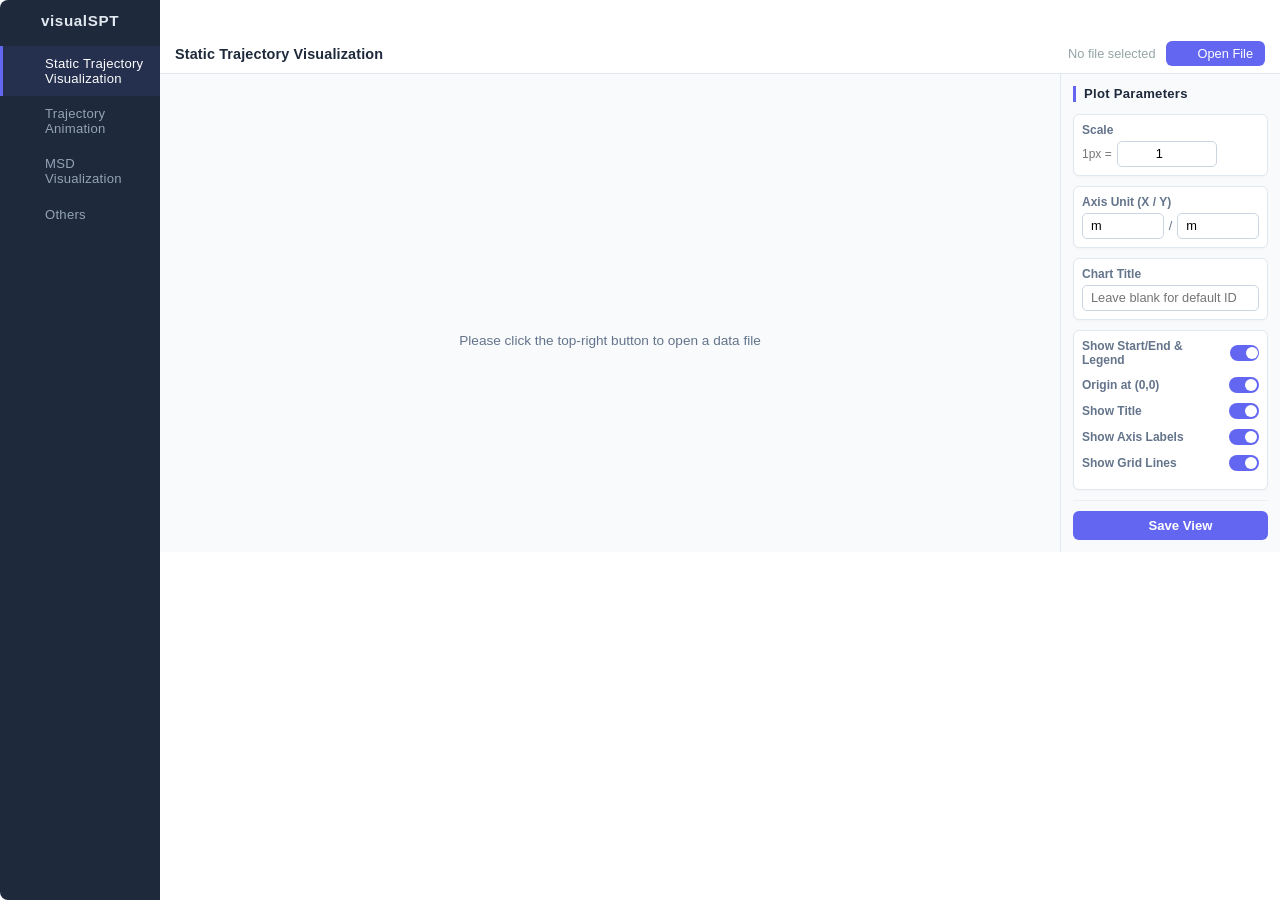
==== ui/index.html @ 6fc47962 "优化中英文" ====
<!doctype html>
<html lang="en">
  <head>
    <meta charset="UTF-8" />
    <meta name="viewport" content="width=device-width, initial-scale=1.0" />
    <title>visualSPT</title>
    <link rel="stylesheet" href="css/base.css" />
    <script src="lucide.min.js"></script>
  </head>
  <body>
    <div class="window-frame">
      <div class="titlebar pywebview-drag-region">
        <div class="titlebar-left">
          <div class="app-title">visualSPT</div>
        </div>
        <div class="titlebar-right">
          <button id="min-btn" class="title-btn">
            <i data-lucide="minus" class="icon-sm"></i>
          </button>
          <button id="close-btn" class="title-btn close">
            <i data-lucide="x" class="icon-sm"></i>
          </button>
        </div>
      </div>
      <div class="content-row">
        <div class="sidebar">
          <nav>
            <button class="nav-btn active" data-target="page-viz">
              <i data-lucide="route" class="icon-nav"></i> Static Trajectory
              Visualization
            </button>
            <button class="nav-btn" data-target="page-activate-traj">
              <i data-lucide="play-circle" class="icon-nav"></i>
              Trajectory Animation
            </button>
            <button class="nav-btn" data-target="page-tamsd">
              <i data-lucide="bar-chart-3" class="icon-nav"></i> MSD
              Visualization
            </button>
            <button class="nav-btn" data-target="page-others">
              <i data-lucide="trending-up" class="icon-nav"></i> Others
            </button>
          </nav>
        </div>
        <div class="main-content">
          <div id="app"></div>
        </div>
      </div>
    </div>

    <script src="script.js"></script>
    <script>
      lucide.createIcons();
    </script>
  </body>
</html>
---- ui/css/base.css ----
:root {
  --bg-color: #f5f6fa;
  --sidebar-bg: #1e293b;
  --sidebar-hover: #334155;
  --active-color: #6366f1;
  --active-hover: #4f46e5;
  --active-light: rgba(99, 102, 241, 0.1);
  --text-color: #1e293b;
  --text-secondary: #64748b;
  --border-color: #e2e8f0;
  --panel-bg: #f8fafc;
  --input-border: #cbd5e1;
}

* {
  box-sizing: border-box;
  margin: 0;
  padding: 0;
  outline: none;
  -webkit-tap-highlight-color: transparent;
}

*:focus {
  outline: none !important;
}

html,
body {
  background: transparent !important;
  margin: 0;
  padding: 0;
}

html {
  height: 100vh;
  overflow: hidden;
}

body {
  font-family:
    -apple-system, BlinkMacSystemFont, "Segoe UI", Roboto, Helvetica, Arial,
    sans-serif;
  display: flex;
  flex-direction: column;
  height: 100vh;
  overflow: hidden;
  color: var(--text-color);
  font-size: 13px;
}

/* Rounded window container */
.window-frame {
  display: flex;
  flex-direction: column;
  width: 100%;
  height: 100%;
  border-radius: 8px;
  overflow: hidden;
  background-color: var(--bg-color);
}

/* content row holds the sidebar and main-content horizontally */
.content-row {
  display: flex;
  flex: 1 1 auto;
  min-height: 0;
  overflow: hidden;
}

/* --- Sidebar --- */
.sidebar {
  width: 160px;
  background-color: var(--sidebar-bg);
  color: #cbd5e1;
  display: flex;
  flex-direction: column;
  flex-shrink: 0;
  z-index: 10;
  padding-top: 12px;
}

.logo {
  display: none;
}

.nav-btn {
  background: none;
  border: none;
  color: #94a3b8;
  padding: 10px 16px;
  text-align: left;
  cursor: pointer;
  font-size: 0.82rem;
  transition:
    background-color 0.2s ease,
    color 0.2s ease,
    border-left-color 0.2s ease;
  width: 100%;
  display: flex;
  align-items: center;
  gap: 10px;
  border-left: 3px solid transparent;
  border-radius: 0;
  -webkit-user-select: none;
  user-select: none;
  -webkit-tap-highlight-color: transparent;
  letter-spacing: 0.02em;
}

.nav-btn:focus,
.nav-btn:active,
.nav-btn:focus-visible {
  outline: none !important;
  box-shadow: none !important;
}

.nav-btn:hover {
  background-color: var(--sidebar-hover);
  color: #e2e8f0;
}

.nav-btn.active {
  background-color: var(--active-light);
  color: #fff;
  border-left-color: var(--active-color);
}

/* --- Main Content Area --- */
.main-content {
  flex: 1;
  padding: 0;
  overflow: hidden;
  display: flex;
  flex-direction: column;
  background-color: #fff;
}

.page {
  display: none;
  height: 100%;
  width: 100%;
}
.page.active {
  display: flex;
  flex-direction: column;
}

/* Custom title bar (for frameless window) */
.titlebar {
  height: 34px;
  display: flex;
  align-items: center;
  justify-content: space-between;
  padding: 0;
  background: #ffffff;
  -webkit-user-select: none;
}
.titlebar-left {
  display: flex;
  align-items: center;
  justify-content: center;
  width: 160px;
  height: 100%;
  background-color: var(--sidebar-bg);
  flex-shrink: 0;
}
.app-title {
  font-weight: 700;
  color: #e2e8f0;
  font-size: 0.95rem;
  letter-spacing: 0.04em;
  margin-top: 6px;
}
.titlebar-right {
  display: flex;
  gap: 2px;
  padding-right: 8px;
}
.title-btn {
  width: 36px;
  height: 28px;
  border: none;
  background: transparent;
  cursor: pointer;
  font-size: 14px;
  display: inline-flex;
  align-items: center;
  justify-content: center;
  border-radius: 6px;
  color: var(--text-secondary);
  transition:
    background-color 150ms ease,
    color 150ms ease;
}
.title-btn:hover {
  background: var(--bg-color);
  color: var(--text-color);
}
.title-btn:active {
  background: var(--border-color);
}
.title-btn.close:hover {
  background: #fef2f2;
  color: #dc2626;
}
.card {
  background: white;
  display: flex;
  flex-direction: column;
  flex: 1;
  overflow: hidden;
  border-radius: 0;
  box-shadow: none;
}

.card-header {
  height: 40px;
  padding: 0 15px;
  border-bottom: 1px solid var(--border-color);
  display: flex;
  justify-content: space-between;
  align-items: center;
  background: #fff;
  flex-shrink: 0;
}

.card-header h1 {
  font-size: 0.9rem;
  font-weight: 600;
  color: var(--text-color);
  letter-spacing: 0.01em;
}

.upload-section {
  display: flex;
  align-items: center;
  gap: 10px;
}

/* --- Lucide icon utility classes --- */
.icon-sm {
  width: 15px;
  height: 15px;
  stroke-width: 2;
}
.icon-nav {
  width: 16px;
  height: 16px;
  stroke-width: 1.8;
  flex-shrink: 0;
}
.icon-btn {
  width: 14px;
  height: 14px;
  stroke-width: 2;
}
.icon-spin {
  animation: spin 1s linear infinite;
}
@keyframes spin {
  from {
    transform: rotate(0deg);
  }
  to {
    transform: rotate(360deg);
  }
}
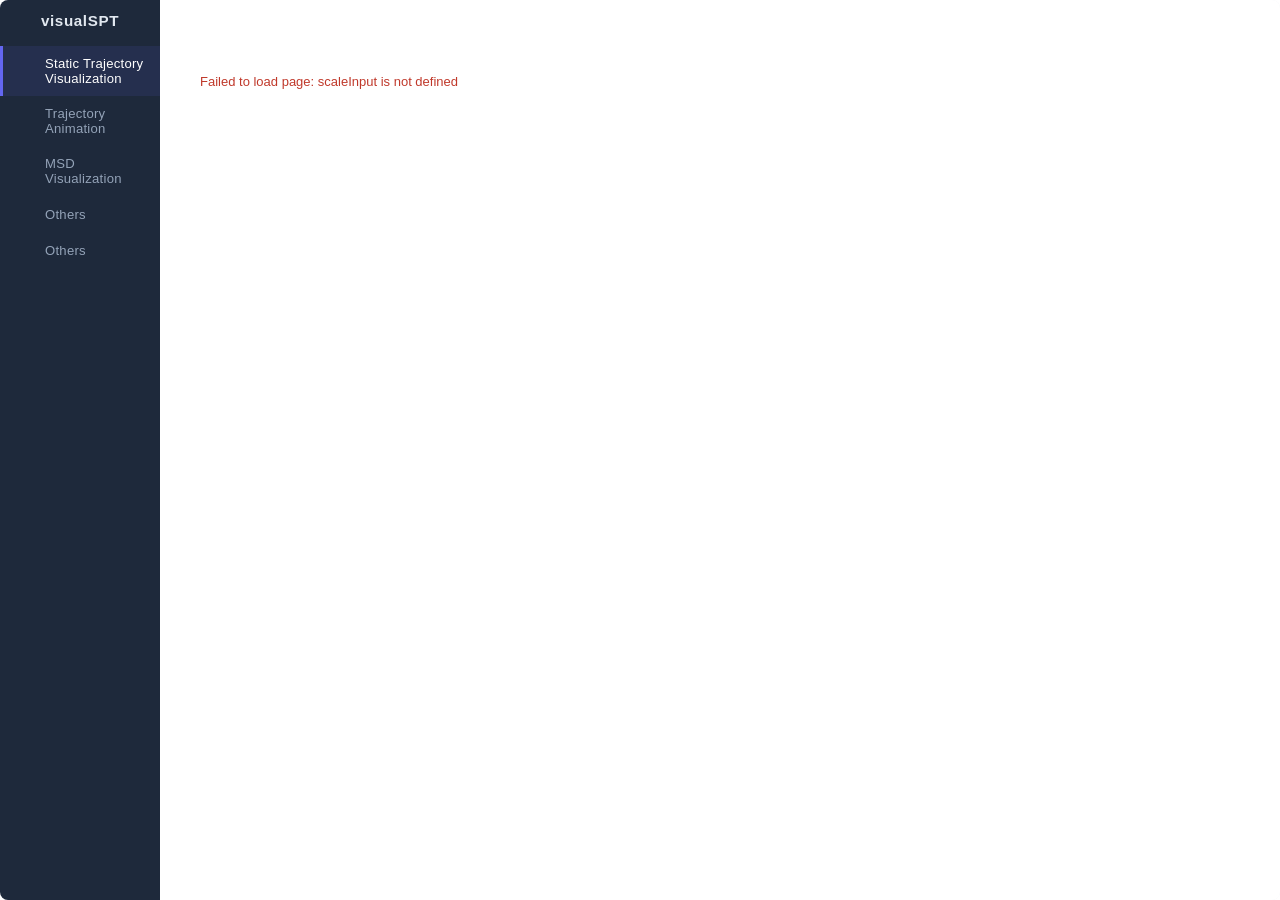
==== commit a6c4b695: "Merge branch 'main' of https://github.com/JuneDrinleng/visualSPT" ====
--- a/ui/index.html
+++ b/ui/index.html
@@ -39,6 +39,8 @@
             </button>
             <button class="nav-btn" data-target="page-others">
               <i data-lucide="trending-up" class="icon-nav"></i> Others
+            <button class="nav-btn" data-target="page-others">
+              <i data-lucide="trending-up" class="icon-nav"></i> Others
             </button>
           </nav>
         </div>
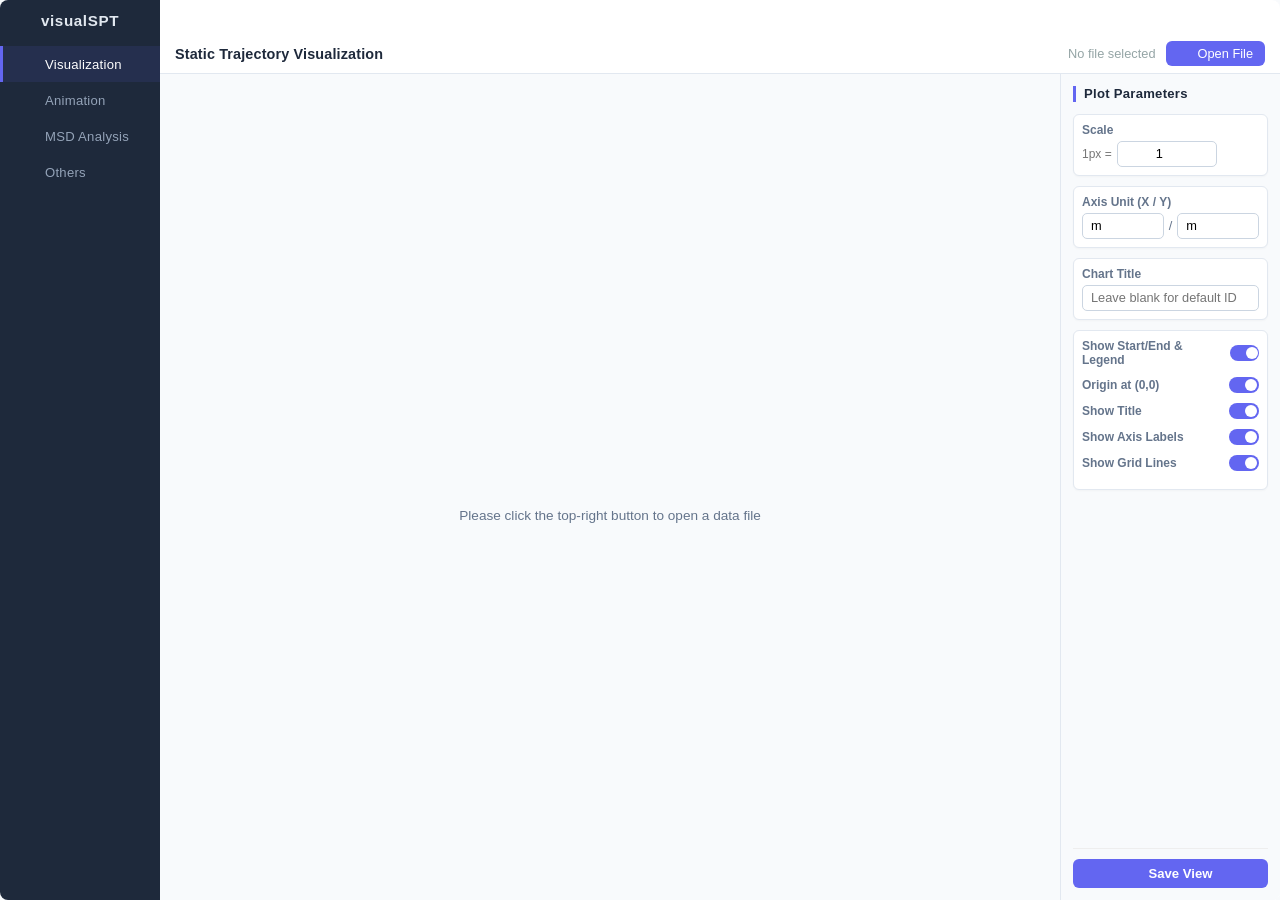
==== commit 937c215b: "修复白边" ====
--- a/ui/index.html
+++ b/ui/index.html
@@ -25,20 +25,17 @@
       <div class="content-row">
         <div class="sidebar">
           <nav>
-            <button class="nav-btn active" data-target="page-viz">
-              <i data-lucide="route" class="icon-nav"></i> Static Trajectory
+            <button class="nav-btn active" data-target="page-traj-viewer">
+              <i data-lucide="route" class="icon-nav"></i>
               Visualization
             </button>
             <button class="nav-btn" data-target="page-activate-traj">
               <i data-lucide="play-circle" class="icon-nav"></i>
-              Trajectory Animation
+              Animation
             </button>
-            <button class="nav-btn" data-target="page-tamsd">
-              <i data-lucide="bar-chart-3" class="icon-nav"></i> MSD
-              Visualization
+            <button class="nav-btn" data-target="page-msd-viewer">
+              <i data-lucide="bar-chart-3" class="icon-nav"></i> MSD Analysis
             </button>
-            <button class="nav-btn" data-target="page-others">
-              <i data-lucide="trending-up" class="icon-nav"></i> Others
             <button class="nav-btn" data-target="page-others">
               <i data-lucide="trending-up" class="icon-nav"></i> Others
             </button>
--- a/ui/css/base.css
+++ b/ui/css/base.css
@@ -26,7 +26,7 @@
 
 html,
 body {
-  background: transparent !important;
+  background: var(--panel-bg) !important;
   margin: 0;
   padding: 0;
 }
@@ -132,7 +132,14 @@
   overflow: hidden;
   display: flex;
   flex-direction: column;
-  background-color: #fff;
+  background-color: var(--panel-bg);
+}
+
+#app {
+  flex: 1;
+  display: flex;
+  flex-direction: column;
+  min-height: 0;
 }
 
 .page {
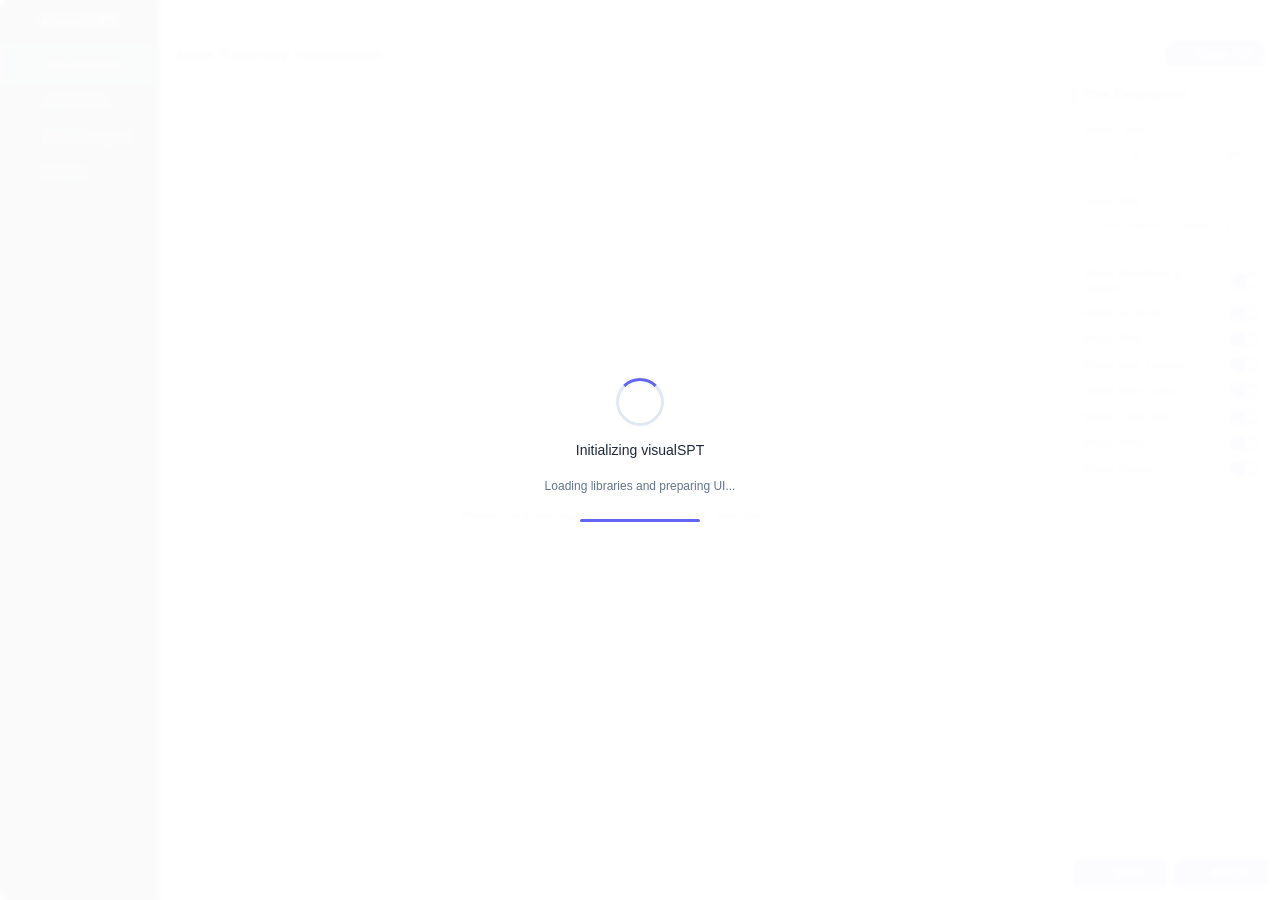
==== commit 5dc64333: "优化启动" ====
--- a/ui/index.html
+++ b/ui/index.html
@@ -6,9 +6,233 @@
     <title>visualSPT</title>
     <link rel="stylesheet" href="css/base.css" />
     <script src="lucide.min.js"></script>
+    <style>
+      /* 快速加载指示器：最小化样式 */
+      .loading-overlay {
+        position: fixed;
+        top: 0;
+        left: 0;
+        right: 0;
+        bottom: 0;
+        background: rgba(255, 255, 255, 0.98);
+        display: flex;
+        align-items: center;
+        justify-content: center;
+        z-index: 9999;
+        transition: opacity 0.3s ease-out;
+        backdrop-filter: blur(2px);
+      }
+      .loading-overlay.hidden {
+        opacity: 0;
+        pointer-events: none;
+      }
+      .loading-spinner {
+        display: flex;
+        flex-direction: column;
+        align-items: center;
+        gap: 16px;
+        text-align: center;
+      }
+      .spinner {
+        width: 48px;
+        height: 48px;
+        border: 3px solid #e2e8f0;
+        border-top-color: #6366f1;
+        border-radius: 50%;
+        animation: spin 0.8s linear infinite;
+      }
+      @keyframes spin {
+        to {
+          transform: rotate(360deg);
+        }
+      }
+      .loading-text {
+        font-size: 14px;
+        font-weight: 500;
+        color: #1e293b;
+        margin-bottom: 4px;
+      }
+      .loading-subtext {
+        font-size: 12px;
+        color: #64748b;
+        max-width: 200px;
+        line-height: 1.4;
+      }
+      .loading-progress {
+        margin-top: 8px;
+        height: 3px;
+        width: 120px;
+        background: #e2e8f0;
+        border-radius: 2px;
+        overflow: hidden;
+      }
+      .loading-progress-bar {
+        height: 100%;
+        background: #6366f1;
+        animation: progress 2s ease-in-out infinite;
+      }
+      @keyframes progress {
+        0%,
+        100% {
+          width: 0;
+        }
+        50% {
+          width: 100%;
+        }
+      }
+    </style>
+    <script>
+      // 尽早显示窗口：在 head 脚本中就尝试，不要等 DOMContentLoaded
+      // 这样用户可以更快看到预加载指示器
+      (function () {
+        let attempts = 0;
+        const maxAttempts = 20; // 2 秒内重试
+
+        function tryShow() {
+          if (
+            window.pywebview &&
+            window.pywebview.api &&
+            window.pywebview.api.window_show
+          ) {
+            try {
+              window.pywebview.api.window_show();
+              console.log("[Head] Window show successful");
+              return;
+            } catch (e) {
+              console.log("[Head] Window show not ready yet");
+            }
+          }
+
+          if (attempts < maxAttempts) {
+            attempts++;
+            setTimeout(tryShow, 100);
+          }
+        }
+
+        tryShow();
+      })();
+    </script>
   </head>
-  <body>
-    <div class="window-frame">
+  <body
+    style="
+      background: rgba(255, 255, 255, 0.98);
+      margin: 0;
+      padding: 0;
+      display: flex;
+      align-items: center;
+      justify-content: center;
+      height: 100vh;
+    "
+  >
+    <!-- 预加载指示器：显示在 body 背景上，避免白屏 -->
+    <div
+      id="preloadSpinner"
+      style="
+        display: flex;
+        flex-direction: column;
+        align-items: center;
+        gap: 16px;
+        text-align: center;
+      "
+    >
+      <div
+        style="
+          width: 48px;
+          height: 48px;
+          border: 3px solid #e2e8f0;
+          border-top-color: #6366f1;
+          border-radius: 50%;
+          animation: spin 0.8s linear infinite;
+        "
+      ></div>
+      <div
+        style="
+          font-size: 14px;
+          font-weight: 500;
+          color: #1e293b;
+          margin-bottom: 4px;
+        "
+      >
+        Initializing visualSPT
+      </div>
+      <div
+        style="
+          font-size: 12px;
+          color: #64748b;
+          max-width: 200px;
+          line-height: 1.4;
+        "
+      >
+        Loading libraries and preparing UI...
+      </div>
+      <div
+        style="
+          margin-top: 8px;
+          height: 3px;
+          width: 120px;
+          background: #e2e8f0;
+          border-radius: 2px;
+          overflow: hidden;
+        "
+      >
+        <div
+          style="
+            height: 100%;
+            background: #6366f1;
+            animation: progress 2s ease-in-out infinite;
+          "
+        ></div>
+      </div>
+    </div>
+    <style>
+      @keyframes spin {
+        to {
+          transform: rotate(360deg);
+        }
+      }
+      @keyframes progress {
+        0%,
+        100% {
+          width: 0;
+        }
+        50% {
+          width: 100%;
+        }
+      }
+    </style>
+    <script>
+      // 在 DOMContentLoaded 时显示窗口（DOM 完全准备好）
+      document.addEventListener("DOMContentLoaded", function () {
+        // 移除预加载指示器，显示真实窗口
+        var preloader = document.getElementById("preloadSpinner");
+        if (preloader) {
+          preloader.remove();
+        }
+
+        // 显示窗口
+        if (window.pywebview && window.pywebview.api) {
+          try {
+            window.pywebview.api.window_show();
+            console.log("[DOMContentLoaded] Window show triggered");
+          } catch (e) {
+            console.log("[DOMContentLoaded] window_show error:", e);
+          }
+        }
+      });
+    </script>
+    <!-- 加载指示器，库预加载时显示 -->
+    <div class="loading-overlay" id="loadingOverlay">
+      <div class="loading-spinner">
+        <div class="spinner"></div>
+        <div class="loading-text">Initializing visualSPT</div>
+        <div class="loading-subtext">Loading libraries and preparing UI...</div>
+        <div class="loading-progress">
+          <div class="loading-progress-bar"></div>
+        </div>
+      </div>
+    </div>
+
+    <div class="window-frame" style="display: none" id="windowFrame">
       <div class="titlebar pywebview-drag-region">
         <div class="titlebar-left">
           <div class="app-title">visualSPT</div>
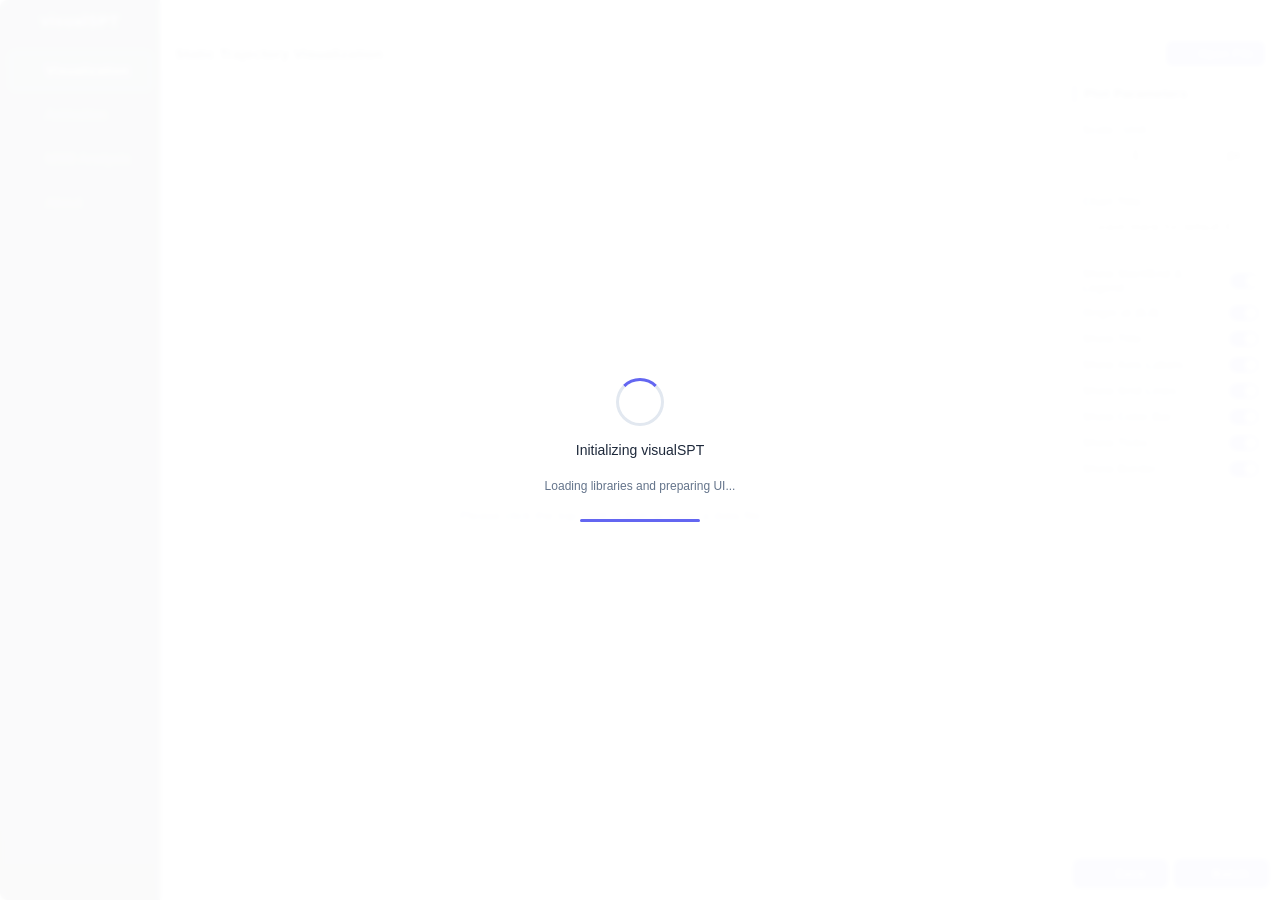
==== commit e9703818: "美化" ====
--- a/ui/index.html
+++ b/ui/index.html
@@ -261,7 +261,7 @@
               <i data-lucide="bar-chart-3" class="icon-nav"></i> MSD Analysis
             </button>
             <button class="nav-btn" data-target="page-others">
-              <i data-lucide="trending-up" class="icon-nav"></i> Others
+              <i data-lucide="trending-up" class="icon-nav"></i> About
             </button>
           </nav>
         </div>
--- a/ui/css/base.css
+++ b/ui/css/base.css
@@ -12,6 +12,58 @@
   --input-border: #cbd5e1;
 }
 
+/* =============== Global Animations =============== */
+@keyframes fadeInSlideUp {
+  from {
+    opacity: 0;
+    transform: translateY(20px);
+  }
+  to {
+    opacity: 1;
+    transform: translateY(0);
+  }
+}
+
+@keyframes fadeIn {
+  from {
+    opacity: 0;
+  }
+  to {
+    opacity: 1;
+  }
+}
+
+@keyframes slideDown {
+  from {
+    opacity: 0;
+    transform: translateY(-10px);
+  }
+  to {
+    opacity: 1;
+    transform: translateY(0);
+  }
+}
+
+@keyframes spin {
+  from {
+    transform: rotate(0deg);
+  }
+  to {
+    transform: rotate(360deg);
+  }
+}
+
+@keyframes slideInRight {
+  from {
+    opacity: 0;
+    transform: translateX(8px);
+  }
+  to {
+    opacity: 1;
+    transform: translateX(0);
+  }
+}
+
 * {
   box-sizing: border-box;
   margin: 0;
@@ -70,13 +122,36 @@
 /* --- Sidebar --- */
 .sidebar {
   width: 160px;
-  background-color: var(--sidebar-bg);
+  background: linear-gradient(180deg, #1e293b 0%, #0f172a 100%);
   color: #cbd5e1;
   display: flex;
   flex-direction: column;
   flex-shrink: 0;
   z-index: 10;
   padding-top: 12px;
+  border-right: 1px solid rgba(255, 255, 255, 0.05);
+  box-shadow: 2px 0 8px rgba(0, 0, 0, 0.15);
+  animation: fadeIn 0.5s ease-out;
+  position: relative;
+  --nav-indicator-top: 16px;
+  --nav-indicator-height: 40px;
+}
+
+.sidebar::after {
+  content: "";
+  position: absolute;
+  left: 8px;
+  top: var(--nav-indicator-top);
+  width: calc(100% - 16px);
+  height: var(--nav-indicator-height);
+  background: rgba(99, 102, 241, 0.15);
+  border-radius: 8px;
+  border: 1px solid rgba(99, 102, 241, 0.3);
+  pointer-events: none;
+  transition:
+    top 0.3s cubic-bezier(0.34, 1.56, 0.64, 1),
+    height 0.3s ease-out;
+  z-index: 1;
 }
 
 .logo {
@@ -84,27 +159,33 @@
 }
 
 .nav-btn {
-  background: none;
+  background: transparent;
   border: none;
   color: #94a3b8;
-  padding: 10px 16px;
+  padding: 10px 12px;
+  margin: 4px 8px;
   text-align: left;
   cursor: pointer;
   font-size: 0.82rem;
-  transition:
-    background-color 0.2s ease,
-    color 0.2s ease,
-    border-left-color 0.2s ease;
-  width: 100%;
+  transition: color 0.25s ease-out;
+  width: calc(100% - 16px);
+  height: 40px;
   display: flex;
   align-items: center;
   gap: 10px;
-  border-left: 3px solid transparent;
-  border-radius: 0;
+  border: none;
+  border-radius: 8px;
   -webkit-user-select: none;
   user-select: none;
   -webkit-tap-highlight-color: transparent;
   letter-spacing: 0.02em;
+  position: relative;
+  z-index: 2;
+  will-change: color;
+}
+
+.nav-btn::before {
+  display: none;
 }
 
 .nav-btn:focus,
@@ -115,14 +196,12 @@
 }
 
 .nav-btn:hover {
-  background-color: var(--sidebar-hover);
   color: #e2e8f0;
 }
 
 .nav-btn.active {
-  background-color: var(--active-light);
   color: #fff;
-  border-left-color: var(--active-color);
+  font-weight: 600;
 }
 
 /* --- Main Content Area --- */
@@ -218,6 +297,7 @@
   overflow: hidden;
   border-radius: 0;
   box-shadow: none;
+  animation: fadeIn 0.5s ease-out;
 }
 
 .card-header {
@@ -229,6 +309,7 @@
   align-items: center;
   background: #fff;
   flex-shrink: 0;
+  animation: slideDown 0.4s ease-out;
 }
 
 .card-header h1 {
@@ -242,6 +323,7 @@
   display: flex;
   align-items: center;
   gap: 10px;
+  animation: slideDown 0.4s ease-out 0.1s backwards;
 }
 
 /* --- Lucide icon utility classes --- */
@@ -264,11 +346,3 @@
 .icon-spin {
   animation: spin 1s linear infinite;
 }
-@keyframes spin {
-  from {
-    transform: rotate(0deg);
-  }
-  to {
-    transform: rotate(360deg);
-  }
-}
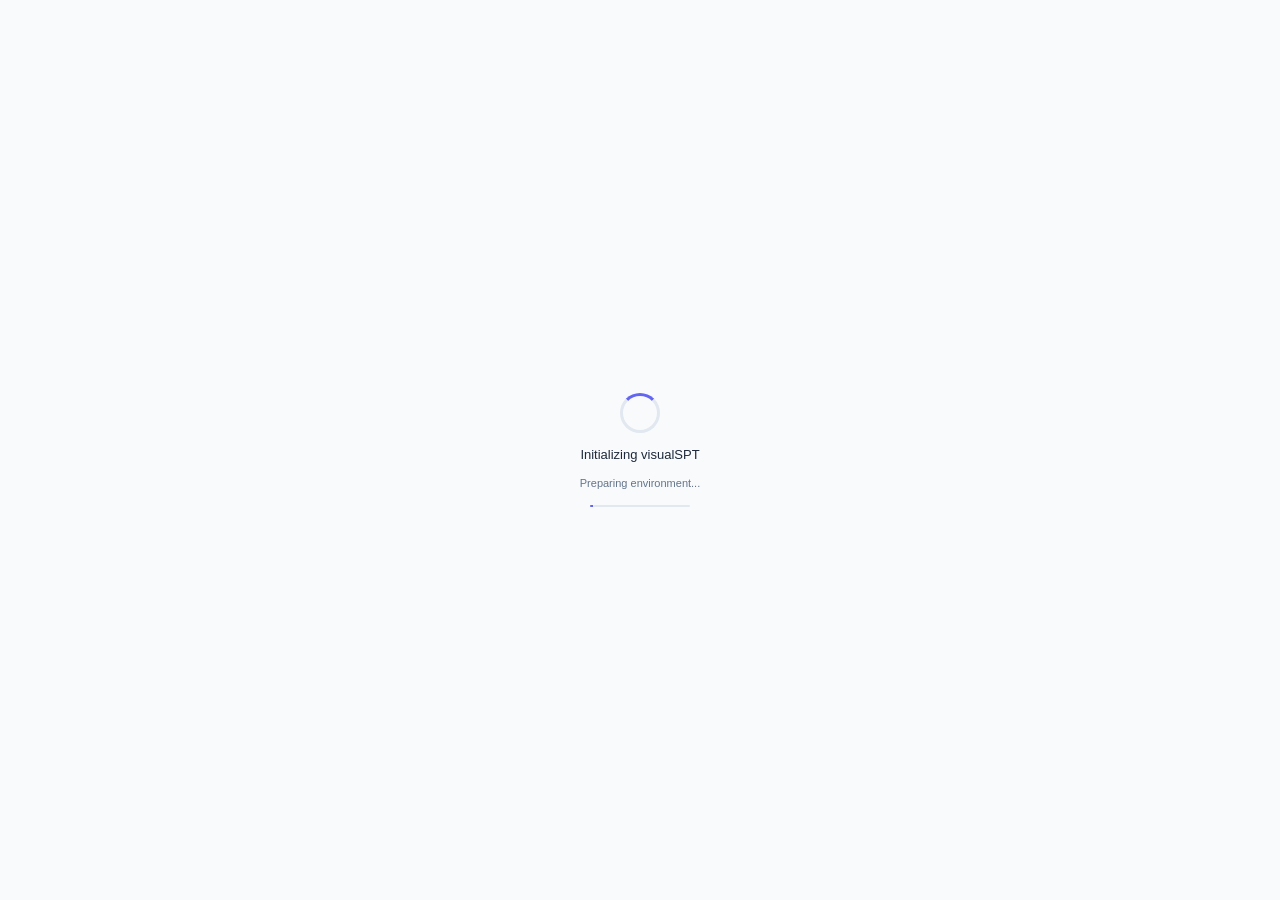
==== commit a184c627: "优化启动" ====
--- a/ui/index.html
+++ b/ui/index.html
@@ -1,5 +1,5 @@
 <!doctype html>
-<html lang="en">
+<html lang="en" style="background: #f8fafc">
   <head>
     <meta charset="UTF-8" />
     <meta name="viewport" content="width=device-width, initial-scale=1.0" />
@@ -7,22 +7,21 @@
     <link rel="stylesheet" href="css/base.css" />
     <script src="lucide.min.js"></script>
     <style>
-      /* 快速加载指示器：最小化样式 */
+      /* 统一加载指示器样式 */
       .loading-overlay {
         position: fixed;
         top: 0;
         left: 0;
         right: 0;
         bottom: 0;
-        background: rgba(255, 255, 255, 0.98);
+        background: var(--panel-bg, #f8fafc);
         display: flex;
         align-items: center;
         justify-content: center;
         z-index: 9999;
-        transition: opacity 0.3s ease-out;
-        backdrop-filter: blur(2px);
+        transition: opacity 0.25s ease-out;
       }
-      .loading-overlay.hidden {
+      .loading-overlay.fade-out {
         opacity: 0;
         pointer-events: none;
       }
@@ -30,202 +29,52 @@
         display: flex;
         flex-direction: column;
         align-items: center;
-        gap: 16px;
+        gap: 14px;
         text-align: center;
       }
       .spinner {
-        width: 48px;
-        height: 48px;
+        width: 40px;
+        height: 40px;
         border: 3px solid #e2e8f0;
-        border-top-color: #6366f1;
+        border-top-color: var(--active-color, #6366f1);
         border-radius: 50%;
-        animation: spin 0.8s linear infinite;
-      }
-      @keyframes spin {
-        to {
-          transform: rotate(360deg);
-        }
+        animation: spin 0.7s linear infinite;
       }
       .loading-text {
-        font-size: 14px;
+        font-size: 13px;
         font-weight: 500;
-        color: #1e293b;
-        margin-bottom: 4px;
+        color: var(--text-color, #1e293b);
       }
       .loading-subtext {
-        font-size: 12px;
-        color: #64748b;
+        font-size: 11px;
+        color: var(--text-secondary, #64748b);
         max-width: 200px;
         line-height: 1.4;
       }
       .loading-progress {
-        margin-top: 8px;
-        height: 3px;
-        width: 120px;
+        height: 2px;
+        width: 100px;
         background: #e2e8f0;
-        border-radius: 2px;
+        border-radius: 1px;
         overflow: hidden;
       }
       .loading-progress-bar {
         height: 100%;
-        background: #6366f1;
-        animation: progress 2s ease-in-out infinite;
-      }
-      @keyframes progress {
-        0%,
-        100% {
-          width: 0;
-        }
-        50% {
-          width: 100%;
-        }
+        width: 0;
+        background: var(--active-color, #6366f1);
+        transition: width 0.3s ease-out;
       }
     </style>
-    <script>
-      // 尽早显示窗口：在 head 脚本中就尝试，不要等 DOMContentLoaded
-      // 这样用户可以更快看到预加载指示器
-      (function () {
-        let attempts = 0;
-        const maxAttempts = 20; // 2 秒内重试
-
-        function tryShow() {
-          if (
-            window.pywebview &&
-            window.pywebview.api &&
-            window.pywebview.api.window_show
-          ) {
-            try {
-              window.pywebview.api.window_show();
-              console.log("[Head] Window show successful");
-              return;
-            } catch (e) {
-              console.log("[Head] Window show not ready yet");
-            }
-          }
-
-          if (attempts < maxAttempts) {
-            attempts++;
-            setTimeout(tryShow, 100);
-          }
-        }
-
-        tryShow();
-      })();
-    </script>
   </head>
-  <body
-    style="
-      background: rgba(255, 255, 255, 0.98);
-      margin: 0;
-      padding: 0;
-      display: flex;
-      align-items: center;
-      justify-content: center;
-      height: 100vh;
-    "
-  >
-    <!-- 预加载指示器：显示在 body 背景上，避免白屏 -->
-    <div
-      id="preloadSpinner"
-      style="
-        display: flex;
-        flex-direction: column;
-        align-items: center;
-        gap: 16px;
-        text-align: center;
-      "
-    >
-      <div
-        style="
-          width: 48px;
-          height: 48px;
-          border: 3px solid #e2e8f0;
-          border-top-color: #6366f1;
-          border-radius: 50%;
-          animation: spin 0.8s linear infinite;
-        "
-      ></div>
-      <div
-        style="
-          font-size: 14px;
-          font-weight: 500;
-          color: #1e293b;
-          margin-bottom: 4px;
-        "
-      >
-        Initializing visualSPT
-      </div>
-      <div
-        style="
-          font-size: 12px;
-          color: #64748b;
-          max-width: 200px;
-          line-height: 1.4;
-        "
-      >
-        Loading libraries and preparing UI...
-      </div>
-      <div
-        style="
-          margin-top: 8px;
-          height: 3px;
-          width: 120px;
-          background: #e2e8f0;
-          border-radius: 2px;
-          overflow: hidden;
-        "
-      >
-        <div
-          style="
-            height: 100%;
-            background: #6366f1;
-            animation: progress 2s ease-in-out infinite;
-          "
-        ></div>
-      </div>
-    </div>
-    <style>
-      @keyframes spin {
-        to {
-          transform: rotate(360deg);
-        }
-      }
-      @keyframes progress {
-        0%,
-        100% {
-          width: 0;
-        }
-        50% {
-          width: 100%;
-        }
-      }
-    </style>
-    <script>
-      // 在 DOMContentLoaded 时显示窗口（DOM 完全准备好）
-      document.addEventListener("DOMContentLoaded", function () {
-        // 移除预加载指示器，显示真实窗口
-        var preloader = document.getElementById("preloadSpinner");
-        if (preloader) {
-          preloader.remove();
-        }
-
-        // 显示窗口
-        if (window.pywebview && window.pywebview.api) {
-          try {
-            window.pywebview.api.window_show();
-            console.log("[DOMContentLoaded] Window show triggered");
-          } catch (e) {
-            console.log("[DOMContentLoaded] window_show error:", e);
-          }
-        }
-      });
-    </script>
-    <!-- 加载指示器，库预加载时显示 -->
+  <body style="background: #f8fafc; margin: 0; padding: 0">
+    <!-- 单一加载指示器：在 DOM 加载完毕和库就绪后移除 -->
     <div class="loading-overlay" id="loadingOverlay">
       <div class="loading-spinner">
         <div class="spinner"></div>
-        <div class="loading-text">Initializing visualSPT</div>
-        <div class="loading-subtext">Loading libraries and preparing UI...</div>
+        <div class="loading-text" id="loadingText">Initializing visualSPT</div>
+        <div class="loading-subtext" id="loadingSubtext">
+          Preparing environment...
+        </div>
         <div class="loading-progress">
           <div class="loading-progress-bar"></div>
         </div>
